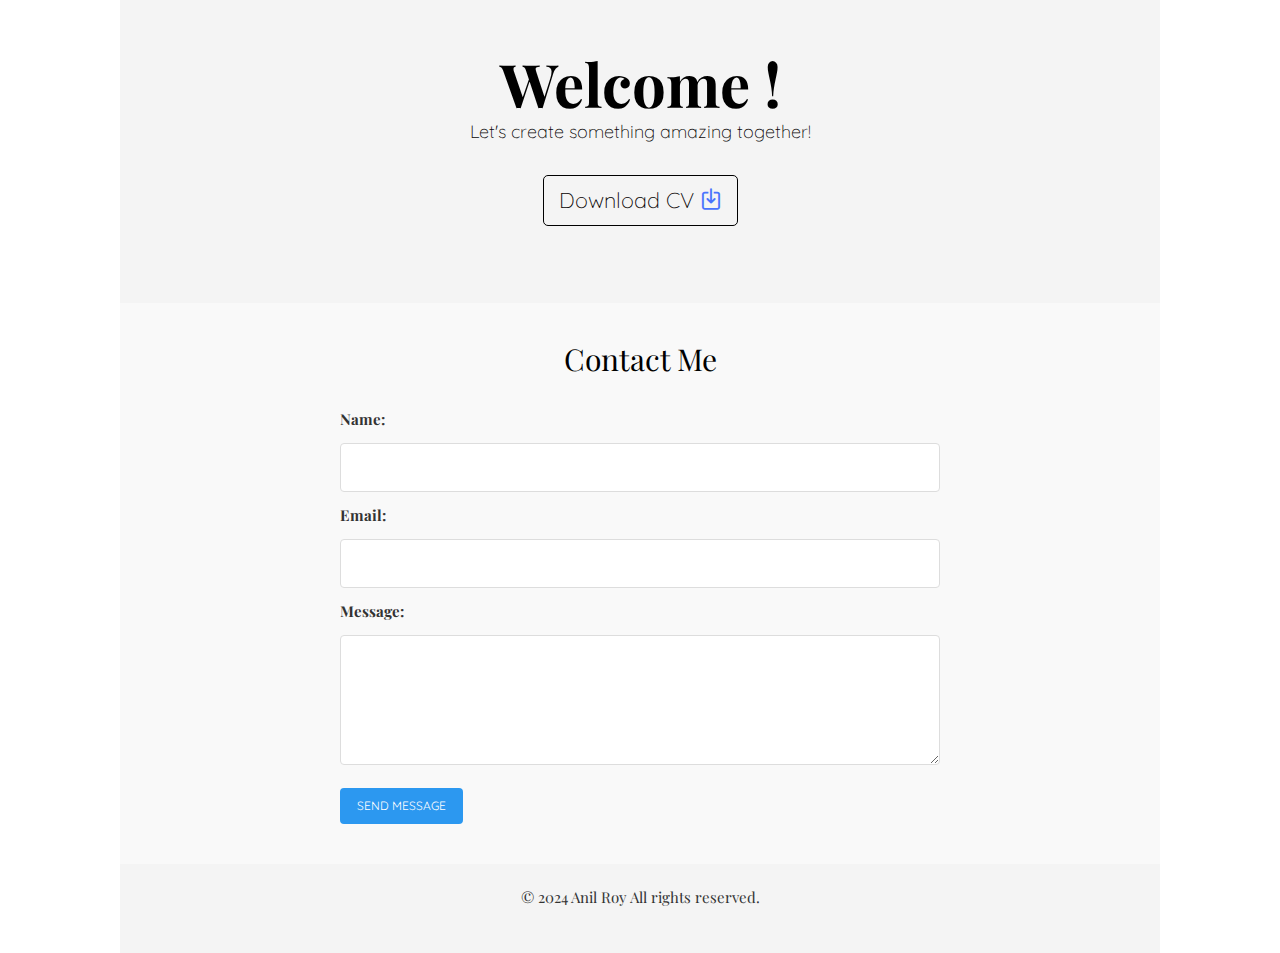
==== hirig.html @ 57dd0172 "Hire me page updated" ====
<!DOCTYPE html>
<html lang="en">
<head>
    <meta charset="UTF-8">
    <meta name="viewport" content="width=device-width, initial-scale=1.0">
    <title>Hire me</title>
    
	<link href="https://fonts.googleapis.com/css?family=Quicksand:300,400,500,700" rel="stylesheet">
	<link href="https://fonts.googleapis.com/css?family=Playfair+Display:400,400i,700" rel="stylesheet">
    <link rel="stylesheet" href="css/icomoon.css">
    <link rel="stylesheet" href="fonts/flaticon/font/flaticon.css">
	<link rel="stylesheet" href="css/bootstrap.css">
    <link rel="shortcut icon" href="favicon.ico">
    <!-- Animate.css -->
	<link rel="stylesheet" href="css/animate.css">
	<!-- Icomoon Icon Fonts-->
	<link rel="stylesheet" href="css/icomoon.css">
	<!-- Bootstrap  -->
	<link rel="stylesheet" href="css/bootstrap.css">
	<!-- Flexslider  -->
	<link rel="stylesheet" href="css/flexslider.css">
	<!-- Flaticons  -->
	<link rel="stylesheet" href="fonts/flaticon/font/flaticon.css">
	<!-- Owl Carousel -->
	<link rel="stylesheet" href="css/owl.carousel.min.css">
	<link rel="stylesheet" href="css/owl.theme.default.min.css">
	<!-- Theme style  -->
	<link rel="stylesheet" href="css/style.css">

    <link rel="stylesheet" href="./css/style1.css">
</head>
<body>
    <!DOCTYPE html>
<html lang="en">
<head>
    <meta charset="UTF-8">
    <meta name="viewport" content="width=device-width, initial-scale=1.0">
    <title>Portfolio Demo</title>
    <link rel="stylesheet" href="style1.css">
</head>
<body>
    <header>
        <h1>Welcome !</h1>
        <p>Let's create something amazing together!</p>
        <div class="desc">
             <p><a class="hire-me-button" href="./document/resume.pdf">Download CV <i class="icon-download4"></i></a></p>
         </div>
       
    </header>

    <section id="contact" class="contact-section">
        <h2>Contact Me</h2>
        <form action="submit_form.php" method="post" class="contact-form">
            <label for="name">Name:</label>
            <input type="text" id="name" name="name" required>

            <label for="email">Email:</label>
            <input type="email" id="email" name="email" required>

            <label for="message">Message:</label>
            <textarea id="message" name="message" rows="4" required></textarea>

            <button type="submit" class="submit-button">Send Message</button>
        </form>
    </section>

    <footer>
        <p>&copy; 2024 Anil Roy All rights reserved.</p>
    </footer>
</body>
</html>

    
</body>
</html>
---- css/icomoon.css ----
@font-face {
  font-family: 'icomoon';
  src:  url('fonts/icomoon.eot?6py85u');
  src:  url('fonts/icomoon.eot?6py85u#iefix') format('embedded-opentype'),
    url('fonts/icomoon.ttf?6py85u') format('truetype'),
    url('fonts/icomoon.woff?6py85u') format('woff'),
    url('fonts/icomoon.svg?6py85u#icomoon') format('svg');
  font-weight: normal;
  font-style: normal;
}

[class^="icon-"], [class*=" icon-"] {
  color: hsl(226, 98%, 64%);
  /* use !important to prevent issues with browser extensions that change fonts */
  font-family: 'icomoon' !important;
  speak: none;
  font-style: normal;
  font-weight: normal;
  font-variant: normal;
  text-transform: none;
  line-height: 1;

  /* Better Font Rendering =========== */
  -webkit-font-smoothing: antialiased;
  -moz-osx-font-smoothing: grayscale;
}

.icon-times:before {
  content: "\e930";
}
.icon-tick:before {
  content: "\e931";
}
.icon-plus:before {
  content: "\e932";
}
.icon-minus:before {
  content: "\e933";
}
.icon-equals:before {
  content: "\e934";
}
.icon-divide:before {
  content: "\e935";
}
.icon-chevron-right:before {
  content: "\e936";
}
.icon-chevron-left:before {
  content: "\e937";
}
.icon-arrow-right-thick:before {
  content: "\e938";
}
.icon-arrow-left-thick:before {
  content: "\e939";
}
.icon-th-small:before {
  content: "\e93a";
}
.icon-th-menu:before {
  content: "\e93b";
}
.icon-th-list:before {
  content: "\e93c";
}
.icon-th-large:before {
  content: "\e93d";
}
.icon-home:before {
  content: "\e93e";
}
.icon-arrow-forward:before {
  content: "\e93f";
}
.icon-arrow-back:before {
  content: "\e940";
}
.icon-rss:before {
  content: "\e941";
}
.icon-location:before {
  content: "\e942";
}
.icon-link:before {
  content: "\e943";
}
.icon-image:before {
  content: "\e944";
}
.icon-arrow-up-thick:before {
  content: "\e945";
}
.icon-arrow-down-thick:before {
  content: "\e946";
}
.icon-starburst:before {
  content: "\e947";
}
.icon-starburst-outline:before {
  content: "\e948";
}
.icon-star3:before {
  content: "\e949";
}
.icon-flow-children:before {
  content: "\e94a";
}
.icon-export:before {
  content: "\e94b";
}
.icon-delete2:before {
  content: "\e94c";
}
.icon-delete-outline:before {
  content: "\e94d";
}
.icon-cloud-storage:before {
  content: "\e94e";
}
.icon-wi-fi:before {
  content: "\e94f";
}
.icon-heart:before {
  content: "\e950";
}
.icon-flash:before {
  content: "\e951";
}
.icon-cancel:before {
  content: "\e952";
}
.icon-backspace:before {
  content: "\e953";
}
.icon-attachment:before {
  content: "\e954";
}
.icon-arrow-move:before {
  content: "\e955";
}
.icon-warning:before {
  content: "\e956";
}
.icon-user:before {
  content: "\e957";
}
.icon-radar:before {
  content: "\e958";
}
.icon-lock-open:before {
  content: "\e959";
}
.icon-lock-closed:before {
  content: "\e95a";
}
.icon-location-arrow:before {
  content: "\e95b";
}
.icon-info:before {
  content: "\e95c";
}
.icon-user-delete:before {
  content: "\e95d";
}
.icon-user-add:before {
  content: "\e95e";
}
.icon-media-pause:before {
  content: "\e95f";
}
.icon-group:before {
  content: "\e960";
}
.icon-chart-pie:before {
  content: "\e961";
}
.icon-chart-line:before {
  content: "\e962";
}
.icon-chart-bar:before {
  content: "\e963";
}
.icon-chart-area:before {
  content: "\e964";
}
.icon-video:before {
  content: "\e965";
}
.icon-point-of-interest:before {
  content: "\e966";
}
.icon-infinity:before {
  content: "\e967";
}
.icon-globe:before {
  content: "\e968";
}
.icon-eye:before {
  content: "\e969";
}
.icon-cog:before {
  content: "\e96a";
}
.icon-camera:before {
  content: "\e96b";
}
.icon-upload:before {
  content: "\e96c";
}
.icon-scissors:before {
  content: "\e96d";
}
.icon-refresh:before {
  content: "\e96e";
}
.icon-pin:before {
  content: "\e96f";
}
.icon-key:before {
  content: "\e970";
}
.icon-info-large:before {
  content: "\e971";
}
.icon-eject:before {
  content: "\e972";
}
.icon-download:before {
  content: "\e973";
}
.icon-zoom:before {
  content: "\e974";
}
.icon-zoom-out:before {
  content: "\e975";
}
.icon-zoom-in:before {
  content: "\e976";
}
.icon-sort-numerically:before {
  content: "\e977";
}
.icon-sort-alphabetically:before {
  content: "\e978";
}
.icon-input-checked:before {
  content: "\e979";
}
.icon-calender:before {
  content: "\e97a";
}
.icon-world2:before {
  content: "\e97b";
}
.icon-notes:before {
  content: "\e97c";
}
.icon-code:before {
  content: "\e97d";
}
.icon-arrow-sync:before {
  content: "\e97e";
}
.icon-arrow-shuffle:before {
  content: "\e97f";
}
.icon-arrow-repeat:before {
  content: "\e980";
}
.icon-arrow-minimise:before {
  content: "\e981";
}
.icon-arrow-maximise:before {
  content: "\e982";
}
.icon-arrow-loop:before {
  content: "\e983";
}
.icon-anchor:before {
  content: "\e984";
}
.icon-spanner:before {
  content: "\e985";
}
.icon-puzzle:before {
  content: "\e986";
}
.icon-power:before {
  content: "\e987";
}
.icon-plane:before {
  content: "\e988";
}
.icon-pi:before {
  content: "\e989";
}
.icon-phone:before {
  content: "\e98a";
}
.icon-microphone2:before {
  content: "\e98b";
}
.icon-media-rewind:before {
  content: "\e98c";
}
.icon-flag:before {
  content: "\e98d";
}
.icon-adjust-brightness:before {
  content: "\e98e";
}
.icon-waves:before {
  content: "\e98f";
}
.icon-social-twitter:before {
  content: "\e990";
}
.icon-social-facebook:before {
  content: "\e991";
}
.icon-social-dribbble:before {
  content: "\e992";
}
.icon-media-stop:before {
  content: "\e993";
}
.icon-media-record:before {
  content: "\e994";
}
.icon-media-play:before {
  content: "\e995";
}
.icon-media-fast-forward:before {
  content: "\e996";
}
.icon-media-eject:before {
  content: "\e997";
}
.icon-social-vimeo:before {
  content: "\e998";
}
.icon-social-tumbler:before {
  content: "\e999";
}
.icon-social-skype:before {
  content: "\e99a";
}
.icon-social-pinterest:before {
  content: "\e99b";
}
.icon-social-linkedin:before {
  content: "\e99c";
}
.icon-social-last-fm:before {
  content: "\e99d";
}
.icon-social-github:before {
  content: "\e99e";
}
.icon-social-flickr:before {
  content: "\e99f";
}
.icon-at:before {
  content: "\e9a0";
}
.icon-times-outline:before {
  content: "\e9a1";
}
.icon-plus-outline:before {
  content: "\e9a2";
}
.icon-minus-outline:before {
  content: "\e9a3";
}
.icon-tick-outline:before {
  content: "\e9a4";
}
.icon-th-large-outline:before {
  content: "\e9a5";
}
.icon-equals-outline:before {
  content: "\e9a6";
}
.icon-divide-outline:before {
  content: "\e9a7";
}
.icon-chevron-right-outline:before {
  content: "\e9a8";
}
.icon-chevron-left-outline:before {
  content: "\e9a9";
}
.icon-arrow-right-outline:before {
  content: "\e9aa";
}
.icon-arrow-left-outline:before {
  content: "\e9ab";
}
.icon-th-small-outline:before {
  content: "\e9ac";
}
.icon-th-menu-outline:before {
  content: "\e9ad";
}
.icon-th-list-outline:before {
  content: "\e9ae";
}
.icon-news2:before {
  content: "\e9b1";
}
.icon-home-outline:before {
  content: "\e9b2";
}
.icon-arrow-up-outline:before {
  content: "\e9b3";
}
.icon-arrow-forward-outline:before {
  content: "\e9b4";
}
.icon-arrow-down-outline:before {
  content: "\e9b5";
}
.icon-arrow-back-outline:before {
  content: "\e9b6";
}
.icon-trash3:before {
  content: "\e9b7";
}
.icon-rss-outline:before {
  content: "\e9b8";
}
.icon-message:before {
  content: "\e9b9";
}
.icon-location-outline:before {
  content: "\e9ba";
}
.icon-link-outline:before {
  content: "\e9bb";
}
.icon-image-outline:before {
  content: "\e9bc";
}
.icon-export-outline:before {
  content: "\e9bd";
}
.icon-cross:before {
  content: "\e9be";
}
.icon-wi-fi-outline:before {
  content: "\e9bf";
}
.icon-star-outline:before {
  content: "\e9c0";
}
.icon-media-pause-outline:before {
  content: "\e9c1";
}
.icon-mail:before {
  content: "\e9c2";
}
.icon-heart-outline:before {
  content: "\e9c3";
}
.icon-flash-outline:before {
  content: "\e9c4";
}
.icon-cancel-outline:before {
  content: "\e9c5";
}
.icon-beaker:before {
  content: "\e9c6";
}
.icon-arrow-move-outline:before {
  content: "\e9c7";
}
.icon-watch2:before {
  content: "\e9c8";
}
.icon-warning-outline:before {
  content: "\e9c9";
}
.icon-time:before {
  content: "\e9ca";
}
.icon-radar-outline:before {
  content: "\e9cb";
}
.icon-lock-open-outline:before {
  content: "\e9cc";
}
.icon-location-arrow-outline:before {
  content: "\e9cd";
}
.icon-info-outline:before {
  content: "\e9ce";
}
.icon-backspace-outline:before {
  content: "\e9cf";
}
.icon-attachment-outline:before {
  content: "\e9d0";
}
.icon-user-outline:before {
  content: "\e9d1";
}
.icon-user-delete-outline:before {
  content: "\e9d2";
}
.icon-user-add-outline:before {
  content: "\e9d3";
}
.icon-lock-closed-outline:before {
  content: "\e9d4";
}
.icon-group-outline:before {
  content: "\e9d5";
}
.icon-chart-pie-outline:before {
  content: "\e9d6";
}
.icon-chart-line-outline:before {
  content: "\e9d7";
}
.icon-chart-bar-outline:before {
  content: "\e9d8";
}
.icon-chart-area-outline:before {
  content: "\e9d9";
}
.icon-video-outline:before {
  content: "\e9da";
}
.icon-point-of-interest-outline:before {
  content: "\e9db";
}
.icon-map:before {
  content: "\e9dc";
}
.icon-key-outline:before {
  content: "\e9dd";
}
.icon-infinity-outline:before {
  content: "\e9de";
}
.icon-globe-outline:before {
  content: "\e9df";
}
.icon-eye-outline:before {
  content: "\e9e0";
}
.icon-cog-outline:before {
  content: "\e9e1";
}
.icon-camera-outline:before {
  content: "\e9e2";
}
.icon-upload-outline:before {
  content: "\e9e3";
}
.icon-support:before {
  content: "\e9e4";
}
.icon-scissors-outline:before {
  content: "\e9e5";
}
.icon-refresh-outline:before {
  content: "\e9e6";
}
.icon-info-large-outline:before {
  content: "\e9e7";
}
.icon-eject-outline:before {
  content: "\e9e8";
}
.icon-download-outline:before {
  content: "\e9e9";
}
.icon-battery-mid:before {
  content: "\e9ea";
}
.icon-battery-low:before {
  content: "\e9eb";
}
.icon-battery-high:before {
  content: "\e9ec";
}
.icon-zoom-outline:before {
  content: "\e9ed";
}
.icon-zoom-out-outline:before {
  content: "\e9ee";
}
.icon-zoom-in-outline:before {
  content: "\e9ef";
}
.icon-tag3:before {
  content: "\e9f0";
}
.icon-tabs-outline:before {
  content: "\e9f1";
}
.icon-pin-outline:before {
  content: "\e9f2";
}
.icon-message-typing:before {
  content: "\e9f3";
}
.icon-directions:before {
  content: "\e9f4";
}
.icon-battery-full:before {
  content: "\e9f5";
}
.icon-battery-charge:before {
  content: "\e9f6";
}
.icon-pipette:before {
  content: "\e9f7";
}
.icon-pencil:before {
  content: "\e9f8";
}
.icon-folder:before {
  content: "\e9f9";
}
.icon-folder-delete:before {
  content: "\e9fa";
}
.icon-folder-add:before {
  content: "\e9fb";
}
.icon-edit:before {
  content: "\e9fc";
}
.icon-document:before {
  content: "\e9fd";
}
.icon-document-delete:before {
  content: "\e9fe";
}
.icon-document-add:before {
  content: "\e9ff";
}
.icon-brush:before {
  content: "\ea00";
}
.icon-thumbs-up:before {
  content: "\ea01";
}
.icon-thumbs-down:before {
  content: "\ea02";
}
.icon-pen:before {
  content: "\ea03";
}
.icon-sort-numerically-outline:before {
  content: "\ea04";
}
.icon-sort-alphabetically-outline:before {
  content: "\ea05";
}
.icon-social-last-fm-circular:before {
  content: "\ea06";
}
.icon-social-github-circular:before {
  content: "\ea07";
}
.icon-compass:before {
  content: "\ea08";
}
.icon-bookmark:before {
  content: "\ea09";
}
.icon-input-checked-outline:before {
  content: "\ea0a";
}
.icon-code-outline:before {
  content: "\ea0b";
}
.icon-calender-outline:before {
  content: "\ea0c";
}
.icon-business-card:before {
  content: "\ea0d";
}
.icon-arrow-up:before {
  content: "\ea0e";
}
.icon-arrow-sync-outline:before {
  content: "\ea0f";
}
.icon-arrow-right:before {
  content: "\ea10";
}
.icon-arrow-repeat-outline:before {
  content: "\ea11";
}
.icon-arrow-loop-outline:before {
  content: "\ea12";
}
.icon-arrow-left:before {
  content: "\ea13";
}
.icon-flow-switch:before {
  content: "\ea14";
}
.icon-flow-parallel:before {
  content: "\ea15";
}
.icon-flow-merge:before {
  content: "\ea16";
}
.icon-document-text:before {
  content: "\ea17";
}
.icon-clipboard:before {
  content: "\ea18";
}
.icon-calculator:before {
  content: "\ea19";
}
.icon-arrow-minimise-outline:before {
  content: "\ea1a";
}
.icon-arrow-maximise-outline:before {
  content: "\ea1b";
}
.icon-arrow-down:before {
  content: "\ea1c";
}
.icon-gift:before {
  content: "\ea1d";
}
.icon-film:before {
  content: "\ea1e";
}
.icon-database:before {
  content: "\ea1f";
}
.icon-bell:before {
  content: "\ea20";
}
.icon-anchor-outline:before {
  content: "\ea21";
}
.icon-adjust-contrast:before {
  content: "\ea22";
}
.icon-world-outline:before {
  content: "\ea23";
}
.icon-shopping-bag:before {
  content: "\ea24";
}
.icon-power-outline:before {
  content: "\ea25";
}
.icon-notes-outline:before {
  content: "\ea26";
}
.icon-device-tablet:before {
  content: "\ea27";
}
.icon-device-phone:before {
  content: "\ea28";
}
.icon-device-laptop:before {
  content: "\ea29";
}
.icon-device-desktop:before {
  content: "\ea2a";
}
.icon-briefcase:before {
  content: "\ea2b";
}
.icon-stopwatch:before {
  content: "\ea2c";
}
.icon-spanner-outline:before {
  content: "\ea2d";
}
.icon-puzzle-outline:before {
  content: "\ea2e";
}
.icon-printer:before {
  content: "\ea2f";
}
.icon-pi-outline:before {
  content: "\ea30";
}
.icon-lightbulb:before {
  content: "\ea31";
}
.icon-flag-outline:before {
  content: "\ea32";
}
.icon-contacts:before {
  content: "\ea33";
}
.icon-archive2:before {
  content: "\ea34";
}
.icon-weather-stormy:before {
  content: "\ea35";
}
.icon-weather-shower:before {
  content: "\ea36";
}
.icon-weather-partly-sunny:before {
  content: "\ea37";
}
.icon-weather-downpour:before {
  content: "\ea38";
}
.icon-weather-cloudy:before {
  content: "\ea39";
}
.icon-plane-outline:before {
  content: "\ea3a";
}
.icon-phone-outline:before {
  content: "\ea3b";
}
.icon-microphone-outline:before {
  content: "\ea3c";
}
.icon-weather-windy:before {
  content: "\ea3d";
}
.icon-weather-windy-cloudy:before {
  content: "\ea3e";
}
.icon-weather-sunny:before {
  content: "\ea3f";
}
.icon-weather-snow:before {
  content: "\ea40";
}
.icon-weather-night:before {
  content: "\ea41";
}
.icon-media-stop-outline:before {
  content: "\ea42";
}
.icon-media-rewind-outline:before {
  content: "\ea43";
}
.icon-media-record-outline:before {
  content: "\ea44";
}
.icon-media-play-outline:before {
  content: "\ea45";
}
.icon-media-fast-forward-outline:before {
  content: "\ea46";
}
.icon-media-eject-outline:before {
  content: "\ea47";
}
.icon-wine:before {
  content: "\ea48";
}
.icon-waves-outline:before {
  content: "\ea49";
}
.icon-ticket:before {
  content: "\ea4a";
}
.icon-tags:before {
  content: "\ea4b";
}
.icon-plug:before {
  content: "\ea4c";
}
.icon-headphones:before {
  content: "\ea4d";
}
.icon-credit-card:before {
  content: "\ea4e";
}
.icon-coffee:before {
  content: "\ea4f";
}
.icon-book:before {
  content: "\ea50";
}
.icon-beer:before {
  content: "\ea51";
}
.icon-volume2:before {
  content: "\ea52";
}
.icon-volume-up:before {
  content: "\ea53";
}
.icon-volume-mute:before {
  content: "\ea54";
}
.icon-volume-down:before {
  content: "\ea55";
}
.icon-social-vimeo-circular:before {
  content: "\ea56";
}
.icon-social-twitter-circular:before {
  content: "\ea57";
}
.icon-social-pinterest-circular:before {
  content: "\ea58";
}
.icon-social-linkedin-circular:before {
  content: "\ea59";
}
.icon-social-facebook-circular:before {
  content: "\ea5a";
}
.icon-social-dribbble-circular:before {
  content: "\ea5b";
}
.icon-tree:before {
  content: "\ea5c";
}
.icon-thermometer2:before {
  content: "\ea5d";
}
.icon-social-tumbler-circular:before {
  content: "\ea5e";
}
.icon-social-skype-outline:before {
  content: "\ea5f";
}
.icon-social-flickr-circular:before {
  content: "\ea60";
}
.icon-social-at-circular:before {
  content: "\ea61";
}
.icon-shopping-cart:before {
  content: "\ea62";
}
.icon-messages:before {
  content: "\ea63";
}
.icon-leaf:before {
  content: "\ea64";
}
.icon-feather:before {
  content: "\ea65";
}
.icon-eye2:before {
  content: "\e064";
}
.icon-paper-clip:before {
  content: "\e065";
}
.icon-mail5:before {
  content: "\e066";
}
.icon-toggle:before {
  content: "\e067";
}
.icon-layout:before {
  content: "\e068";
}
.icon-link2:before {
  content: "\e069";
}
.icon-bell2:before {
  content: "\e06a";
}
.icon-lock3:before {
  content: "\e06b";
}
.icon-unlock:before {
  content: "\e06c";
}
.icon-ribbon2:before {
  content: "\e06d";
}
.icon-image2:before {
  content: "\e06e";
}
.icon-signal:before {
  content: "\e06f";
}
.icon-target3:before {
  content: "\e070";
}
.icon-clipboard3:before {
  content: "\e071";
}
.icon-clock3:before {
  content: "\e072";
}
.icon-watch:before {
  content: "\e073";
}
.icon-air-play:before {
  content: "\e074";
}
.icon-camera3:before {
  content: "\e075";
}
.icon-video2:before {
  content: "\e076";
}
.icon-disc:before {
  content: "\e077";
}
.icon-printer3:before {
  content: "\e078";
}
.icon-monitor:before {
  content: "\e079";
}
.icon-server:before {
  content: "\e07a";
}
.icon-cog2:before {
  content: "\e07b";
}
.icon-heart3:before {
  content: "\e07c";
}
.icon-paragraph:before {
  content: "\e07d";
}
.icon-align-justify:before {
  content: "\e07e";
}
.icon-align-left:before {
  content: "\e07f";
}
.icon-align-center:before {
  content: "\e080";
}
.icon-align-right:before {
  content: "\e081";
}
.icon-book2:before {
  content: "\e082";
}
.icon-layers2:before {
  content: "\e083";
}
.icon-stack2:before {
  content: "\e084";
}
.icon-stack-2:before {
  content: "\e085";
}
.icon-paper:before {
  content: "\e086";
}
.icon-paper-stack:before {
  content: "\e087";
}
.icon-search3:before {
  content: "\e088";
}
.icon-zoom-in2:before {
  content: "\e089";
}
.icon-zoom-out2:before {
  content: "\e08a";
}
.icon-reply2:before {
  content: "\e08b";
}
.icon-circle-plus:before {
  content: "\e08c";
}
.icon-circle-minus:before {
  content: "\e08d";
}
.icon-circle-check:before {
  content: "\e08e";
}
.icon-circle-cross:before {
  content: "\e08f";
}
.icon-square-plus:before {
  content: "\e090";
}
.icon-square-minus:before {
  content: "\e091";
}
.icon-square-check:before {
  content: "\e092";
}
.icon-square-cross:before {
  content: "\e093";
}
.icon-microphone:before {
  content: "\e094";
}
.icon-record:before {
  content: "\e095";
}
.icon-skip-back:before {
  content: "\e096";
}
.icon-rewind:before {
  content: "\e097";
}
.icon-play4:before {
  content: "\e098";
}
.icon-pause3:before {
  content: "\e099";
}
.icon-stop3:before {
  content: "\e09a";
}
.icon-fast-forward:before {
  content: "\e09b";
}
.icon-skip-forward:before {
  content: "\e09c";
}
.icon-shuffle2:before {
  content: "\e09d";
}
.icon-repeat:before {
  content: "\e09e";
}
.icon-folder2:before {
  content: "\e09f";
}
.icon-umbrella:before {
  content: "\e0a0";
}
.icon-moon:before {
  content: "\e0a1";
}
.icon-thermometer:before {
  content: "\e0a2";
}
.icon-drop:before {
  content: "\e0a3";
}
.icon-sun2:before {
  content: "\e0a4";
}
.icon-cloud3:before {
  content: "\e0a5";
}
.icon-cloud-upload2:before {
  content: "\e0a6";
}
.icon-cloud-download2:before {
  content: "\e0a7";
}
.icon-upload4:before {
  content: "\e0a8";
}
.icon-download4:before {
  content: "\e0a9";
}
.icon-location3:before {
  content: "\e0aa";
}
.icon-location-2:before {
  content: "\e0ab";
}
.icon-map3:before {
  content: "\e0ac";
}
.icon-battery:before {
  content: "\e0ad";
}
.icon-head:before {
  content: "\e0ae";
}
.icon-briefcase3:before {
  content: "\e0af";
}
.icon-speech-bubble:before {
  content: "\e0b0";
}
.icon-anchor2:before {
  content: "\e0b1";
}
.icon-globe2:before {
  content: "\e0b2";
}
.icon-box:before {
  content: "\e0b3";
}
.icon-reload:before {
  content: "\e0b4";
}
.icon-share3:before {
  content: "\e0b5";
}
.icon-marquee:before {
  content: "\e0b6";
}
.icon-marquee-plus:before {
  content: "\e0b7";
}
.icon-marquee-minus:before {
  content: "\e0b8";
}
.icon-tag:before {
  content: "\e0b9";
}
.icon-power2:before {
  content: "\e0ba";
}
.icon-command2:before {
  content: "\e0bb";
}
.icon-alt:before {
  content: "\e0bc";
}
.icon-esc:before {
  content: "\e0bd";
}
.icon-bar-graph:before {
  content: "\e0be";
}
.icon-bar-graph-2:before {
  content: "\e0bf";
}
.icon-pie-graph:before {
  content: "\e0c0";
}
.icon-star:before {
  content: "\e0c1";
}
.icon-arrow-left3:before {
  content: "\e0c2";
}
.icon-arrow-right3:before {
  content: "\e0c3";
}
.icon-arrow-up3:before {
  content: "\e0c4";
}
.icon-arrow-down3:before {
  content: "\e0c5";
}
.icon-volume:before {
  content: "\e0c6";
}
.icon-mute:before {
  content: "\e0c7";
}
.icon-content-right:before {
  content: "\e100";
}
.icon-content-left:before {
  content: "\e101";
}
.icon-grid2:before {
  content: "\e102";
}
.icon-grid-2:before {
  content: "\e103";
}
.icon-columns:before {
  content: "\e104";
}
.icon-loader:before {
  content: "\e105";
}
.icon-bag:before {
  content: "\e106";
}
.icon-ban:before {
  content: "\e107";
}
.icon-flag3:before {
  content: "\e108";
}
.icon-trash:before {
  content: "\e109";
}
.icon-expand2:before {
  content: "\e110";
}
.icon-contract:before {
  content: "\e111";
}
.icon-maximize:before {
  content: "\e112";
}
.icon-minimize:before {
  content: "\e113";
}
.icon-plus2:before {
  content: "\e114";
}
.icon-minus2:before {
  content: "\e115";
}
.icon-check:before {
  content: "\e116";
}
.icon-cross2:before {
  content: "\e117";
}
.icon-move:before {
  content: "\e118";
}
.icon-delete:before {
  content: "\e119";
}
.icon-menu5:before {
  content: "\e120";
}
.icon-archive:before {
  content: "\e121";
}
.icon-inbox:before {
  content: "\e122";
}
.icon-outbox:before {
  content: "\e123";
}
.icon-file:before {
  content: "\e124";
}
.icon-file-add:before {
  content: "\e125";
}
.icon-file-subtract:before {
  content: "\e126";
}
.icon-help:before {
  content: "\e127";
}
.icon-open:before {
  content: "\e128";
}
.icon-ellipsis:before {
  content: "\e129";
}
.icon-heart4:before {
  content: "\e900";
}
.icon-cloud4:before {
  content: "\e901";
}
.icon-star2:before {
  content: "\e902";
}
.icon-tv2:before {
  content: "\e903";
}
.icon-sound:before {
  content: "\e904";
}
.icon-video3:before {
  content: "\e905";
}
.icon-trash2:before {
  content: "\e906";
}
.icon-user2:before {
  content: "\e907";
}
.icon-key3:before {
  content: "\e908";
}
.icon-search4:before {
  content: "\e909";
}
.icon-settings:before {
  content: "\e90a";
}
.icon-camera4:before {
  content: "\e90b";
}
.icon-tag2:before {
  content: "\e90c";
}
.icon-lock4:before {
  content: "\e90d";
}
.icon-bulb:before {
  content: "\e90e";
}
.icon-pen2:before {
  content: "\e90f";
}
.icon-diamond:before {
  content: "\e910";
}
.icon-display2:before {
  content: "\e911";
}
.icon-location4:before {
  content: "\e912";
}
.icon-eye3:before {
  content: "\e913";
}
.icon-bubble3:before {
  content: "\e914";
}
.icon-stack3:before {
  content: "\e915";
}
.icon-cup:before {
  content: "\e916";
}
.icon-phone3:before {
  content: "\e917";
}
.icon-news:before {
  content: "\e918";
}
.icon-mail6:before {
  content: "\e919";
}
.icon-like:before {
  content: "\e91a";
}
.icon-photo:before {
  content: "\e91b";
}
.icon-note:before {
  content: "\e91c";
}
.icon-clock4:before {
  content: "\e91d";
}
.icon-paperplane:before {
  content: "\e91e";
}
.icon-params:before {
  content: "\e91f";
}
.icon-banknote:before {
  content: "\e920";
}
.icon-data:before {
  content: "\e921";
}
.icon-music2:before {
  content: "\e922";
}
.icon-megaphone2:before {
  content: "\e923";
}
.icon-study:before {
  content: "\e924";
}
.icon-lab2:before {
  content: "\e925";
}
.icon-food:before {
  content: "\e926";
}
.icon-t-shirt:before {
  content: "\e927";
}
.icon-fire2:before {
  content: "\e928";
}
.icon-clip:before {
  content: "\e929";
}
.icon-shop:before {
  content: "\e92a";
}
.icon-calendar3:before {
  content: "\e92b";
}
.icon-wallet2:before {
  content: "\e92c";
}
.icon-vynil:before {
  content: "\e92d";
}
.icon-truck2:before {
  content: "\e92e";
}
.icon-world:before {
  content: "\e92f";
}
.icon-spinner6:before {
  content: "\e9af";
}
.icon-spinner7:before {
  content: "\e9b0";
}
.icon-amazon:before {
  content: "\eab7";
}
.icon-google:before {
  content: "\eab8";
}
.icon-google2:before {
  content: "\eab9";
}
.icon-google3:before {
  content: "\eaba";
}
.icon-google-plus:before {
  content: "\eabb";
}
.icon-google-plus2:before {
  content: "\eabc";
}
.icon-google-plus3:before {
  content: "\eabd";
}
.icon-hangouts:before {
  content: "\eabe";
}
.icon-google-drive:before {
  content: "\eabf";
}
.icon-facebook2:before {
  content: "\eac0";
}
.icon-facebook22:before {
  content: "\eac1";
}
.icon-instagram:before {
  content: "\eac2";
}
.icon-whatsapp:before {
  content: "\eac3";
}
.icon-spotify:before {
  content: "\eac4";
}
.icon-telegram:before {
  content: "\eac5";
}
.icon-twitter2:before {
  content: "\eac6";
}
.icon-vine:before {
  content: "\eac7";
}
.icon-vk:before {
  content: "\eac8";
}
.icon-renren:before {
  content: "\eac9";
}
.icon-sina-weibo:before {
  content: "\eaca";
}
.icon-rss2:before {
  content: "\eacb";
}
.icon-rss22:before {
  content: "\eacc";
}
.icon-youtube:before {
  content: "\eacd";
}
.icon-youtube2:before {
  content: "\eace";
}
.icon-twitch:before {
  content: "\eacf";
}
.icon-vimeo:before {
  content: "\ead0";
}
.icon-vimeo2:before {
  content: "\ead1";
}
.icon-lanyrd:before {
  content: "\ead2";
}
.icon-flickr:before {
  content: "\ead3";
}
.icon-flickr2:before {
  content: "\ead4";
}
.icon-flickr3:before {
  content: "\ead5";
}
.icon-flickr4:before {
  content: "\ead6";
}
.icon-dribbble2:before {
  content: "\ead7";
}
.icon-behance:before {
  content: "\ead8";
}
.icon-behance2:before {
  content: "\ead9";
}
.icon-deviantart:before {
  content: "\eada";
}
.icon-500px:before {
  content: "\eadb";
}
.icon-steam:before {
  content: "\eadc";
}
.icon-steam2:before {
  content: "\eadd";
}
.icon-dropbox:before {
  content: "\eade";
}
.icon-onedrive:before {
  content: "\eadf";
}
.icon-github:before {
  content: "\eae0";
}
.icon-npm:before {
  content: "\eae1";
}
.icon-basecamp:before {
  content: "\eae2";
}
.icon-trello:before {
  content: "\eae3";
}
.icon-wordpress:before {
  content: "\eae4";
}
.icon-joomla:before {
  content: "\eae5";
}
.icon-ello:before {
  content: "\eae6";
}
.icon-blogger:before {
  content: "\eae7";
}
.icon-blogger2:before {
  content: "\eae8";
}
.icon-tumblr2:before {
  content: "\eae9";
}
.icon-tumblr22:before {
  content: "\eaea";
}
.icon-yahoo:before {
  content: "\eaeb";
}
.icon-yahoo2:before {
  content: "\eaec";
}
.icon-tux:before {
  content: "\eaed";
}
.icon-appleinc:before {
  content: "\eaee";
}
.icon-finder:before {
  content: "\eaef";
}
.icon-android:before {
  content: "\eaf0";
}
.icon-windows:before {
  content: "\eaf1";
}
.icon-windows8:before {
  content: "\eaf2";
}
.icon-soundcloud:before {
  content: "\eaf3";
}
.icon-soundcloud2:before {
  content: "\eaf4";
}
.icon-skype:before {
  content: "\eaf5";
}
.icon-reddit:before {
  content: "\eaf6";
}
.icon-hackernews:before {
  content: "\eaf7";
}
.icon-wikipedia:before {
  content: "\eaf8";
}
.icon-linkedin2:before {
  content: "\eaf9";
}
.icon-linkedin22:before {
  content: "\eafa";
}
.icon-lastfm:before {
  content: "\eafb";
}
.icon-lastfm2:before {
  content: "\eafc";
}
.icon-delicious:before {
  content: "\eafd";
}
.icon-stumbleupon:before {
  content: "\eafe";
}
.icon-stumbleupon2:before {
  content: "\eaff";
}
.icon-stackoverflow:before {
  content: "\eb00";
}
.icon-pinterest:before {
  content: "\eb01";
}
.icon-pinterest2:before {
  content: "\eb02";
}
.icon-xing:before {
  content: "\eb03";
}
.icon-xing2:before {
  content: "\eb04";
}
.icon-flattr:before {
  content: "\eb05";
}
.icon-foursquare:before {
  content: "\eb06";
}
.icon-yelp:before {
  content: "\eb07";
}
.icon-paypal:before {
  content: "\eb08";
}
.icon-chrome:before {
  content: "\eb09";
}
.icon-firefox:before {
  content: "\eb0a";
}
.icon-IE:before {
  content: "\eb0b";
}
.icon-edge:before {
  content: "\eb0c";
}
.icon-safari:before {
  content: "\eb0d";
}
.icon-opera:before {
  content: "\eb0e";
}
.icon-file-pdf:before {
  content: "\eb0f";
}
.icon-file-openoffice:before {
  content: "\eb10";
}
.icon-file-word:before {
  content: "\eb11";
}
.icon-file-excel:before {
  content: "\eb12";
}
.icon-libreoffice:before {
  content: "\eb13";
}
.icon-html-five:before {
  content: "\eb14";
}
.icon-html-five2:before {
  content: "\eb15";
}
.icon-css3:before {
  content: "\eb16";
}
.icon-git:before {
  content: "\eb17";
}
.icon-codepen:before {
  content: "\eb18";
}
.icon-svg:before {
  content: "\eb19";
}
.icon-IcoMoon:before {
  content: "\eb1a";
}
---- css/icomoon.css ----
@font-face {
  font-family: 'icomoon';
  src:  url('fonts/icomoon.eot?6py85u');
  src:  url('fonts/icomoon.eot?6py85u#iefix') format('embedded-opentype'),
    url('fonts/icomoon.ttf?6py85u') format('truetype'),
    url('fonts/icomoon.woff?6py85u') format('woff'),
    url('fonts/icomoon.svg?6py85u#icomoon') format('svg');
  font-weight: normal;
  font-style: normal;
}

[class^="icon-"], [class*=" icon-"] {
  color: hsl(226, 98%, 64%);
  /* use !important to prevent issues with browser extensions that change fonts */
  font-family: 'icomoon' !important;
  speak: none;
  font-style: normal;
  font-weight: normal;
  font-variant: normal;
  text-transform: none;
  line-height: 1;

  /* Better Font Rendering =========== */
  -webkit-font-smoothing: antialiased;
  -moz-osx-font-smoothing: grayscale;
}

.icon-times:before {
  content: "\e930";
}
.icon-tick:before {
  content: "\e931";
}
.icon-plus:before {
  content: "\e932";
}
.icon-minus:before {
  content: "\e933";
}
.icon-equals:before {
  content: "\e934";
}
.icon-divide:before {
  content: "\e935";
}
.icon-chevron-right:before {
  content: "\e936";
}
.icon-chevron-left:before {
  content: "\e937";
}
.icon-arrow-right-thick:before {
  content: "\e938";
}
.icon-arrow-left-thick:before {
  content: "\e939";
}
.icon-th-small:before {
  content: "\e93a";
}
.icon-th-menu:before {
  content: "\e93b";
}
.icon-th-list:before {
  content: "\e93c";
}
.icon-th-large:before {
  content: "\e93d";
}
.icon-home:before {
  content: "\e93e";
}
.icon-arrow-forward:before {
  content: "\e93f";
}
.icon-arrow-back:before {
  content: "\e940";
}
.icon-rss:before {
  content: "\e941";
}
.icon-location:before {
  content: "\e942";
}
.icon-link:before {
  content: "\e943";
}
.icon-image:before {
  content: "\e944";
}
.icon-arrow-up-thick:before {
  content: "\e945";
}
.icon-arrow-down-thick:before {
  content: "\e946";
}
.icon-starburst:before {
  content: "\e947";
}
.icon-starburst-outline:before {
  content: "\e948";
}
.icon-star3:before {
  content: "\e949";
}
.icon-flow-children:before {
  content: "\e94a";
}
.icon-export:before {
  content: "\e94b";
}
.icon-delete2:before {
  content: "\e94c";
}
.icon-delete-outline:before {
  content: "\e94d";
}
.icon-cloud-storage:before {
  content: "\e94e";
}
.icon-wi-fi:before {
  content: "\e94f";
}
.icon-heart:before {
  content: "\e950";
}
.icon-flash:before {
  content: "\e951";
}
.icon-cancel:before {
  content: "\e952";
}
.icon-backspace:before {
  content: "\e953";
}
.icon-attachment:before {
  content: "\e954";
}
.icon-arrow-move:before {
  content: "\e955";
}
.icon-warning:before {
  content: "\e956";
}
.icon-user:before {
  content: "\e957";
}
.icon-radar:before {
  content: "\e958";
}
.icon-lock-open:before {
  content: "\e959";
}
.icon-lock-closed:before {
  content: "\e95a";
}
.icon-location-arrow:before {
  content: "\e95b";
}
.icon-info:before {
  content: "\e95c";
}
.icon-user-delete:before {
  content: "\e95d";
}
.icon-user-add:before {
  content: "\e95e";
}
.icon-media-pause:before {
  content: "\e95f";
}
.icon-group:before {
  content: "\e960";
}
.icon-chart-pie:before {
  content: "\e961";
}
.icon-chart-line:before {
  content: "\e962";
}
.icon-chart-bar:before {
  content: "\e963";
}
.icon-chart-area:before {
  content: "\e964";
}
.icon-video:before {
  content: "\e965";
}
.icon-point-of-interest:before {
  content: "\e966";
}
.icon-infinity:before {
  content: "\e967";
}
.icon-globe:before {
  content: "\e968";
}
.icon-eye:before {
  content: "\e969";
}
.icon-cog:before {
  content: "\e96a";
}
.icon-camera:before {
  content: "\e96b";
}
.icon-upload:before {
  content: "\e96c";
}
.icon-scissors:before {
  content: "\e96d";
}
.icon-refresh:before {
  content: "\e96e";
}
.icon-pin:before {
  content: "\e96f";
}
.icon-key:before {
  content: "\e970";
}
.icon-info-large:before {
  content: "\e971";
}
.icon-eject:before {
  content: "\e972";
}
.icon-download:before {
  content: "\e973";
}
.icon-zoom:before {
  content: "\e974";
}
.icon-zoom-out:before {
  content: "\e975";
}
.icon-zoom-in:before {
  content: "\e976";
}
.icon-sort-numerically:before {
  content: "\e977";
}
.icon-sort-alphabetically:before {
  content: "\e978";
}
.icon-input-checked:before {
  content: "\e979";
}
.icon-calender:before {
  content: "\e97a";
}
.icon-world2:before {
  content: "\e97b";
}
.icon-notes:before {
  content: "\e97c";
}
.icon-code:before {
  content: "\e97d";
}
.icon-arrow-sync:before {
  content: "\e97e";
}
.icon-arrow-shuffle:before {
  content: "\e97f";
}
.icon-arrow-repeat:before {
  content: "\e980";
}
.icon-arrow-minimise:before {
  content: "\e981";
}
.icon-arrow-maximise:before {
  content: "\e982";
}
.icon-arrow-loop:before {
  content: "\e983";
}
.icon-anchor:before {
  content: "\e984";
}
.icon-spanner:before {
  content: "\e985";
}
.icon-puzzle:before {
  content: "\e986";
}
.icon-power:before {
  content: "\e987";
}
.icon-plane:before {
  content: "\e988";
}
.icon-pi:before {
  content: "\e989";
}
.icon-phone:before {
  content: "\e98a";
}
.icon-microphone2:before {
  content: "\e98b";
}
.icon-media-rewind:before {
  content: "\e98c";
}
.icon-flag:before {
  content: "\e98d";
}
.icon-adjust-brightness:before {
  content: "\e98e";
}
.icon-waves:before {
  content: "\e98f";
}
.icon-social-twitter:before {
  content: "\e990";
}
.icon-social-facebook:before {
  content: "\e991";
}
.icon-social-dribbble:before {
  content: "\e992";
}
.icon-media-stop:before {
  content: "\e993";
}
.icon-media-record:before {
  content: "\e994";
}
.icon-media-play:before {
  content: "\e995";
}
.icon-media-fast-forward:before {
  content: "\e996";
}
.icon-media-eject:before {
  content: "\e997";
}
.icon-social-vimeo:before {
  content: "\e998";
}
.icon-social-tumbler:before {
  content: "\e999";
}
.icon-social-skype:before {
  content: "\e99a";
}
.icon-social-pinterest:before {
  content: "\e99b";
}
.icon-social-linkedin:before {
  content: "\e99c";
}
.icon-social-last-fm:before {
  content: "\e99d";
}
.icon-social-github:before {
  content: "\e99e";
}
.icon-social-flickr:before {
  content: "\e99f";
}
.icon-at:before {
  content: "\e9a0";
}
.icon-times-outline:before {
  content: "\e9a1";
}
.icon-plus-outline:before {
  content: "\e9a2";
}
.icon-minus-outline:before {
  content: "\e9a3";
}
.icon-tick-outline:before {
  content: "\e9a4";
}
.icon-th-large-outline:before {
  content: "\e9a5";
}
.icon-equals-outline:before {
  content: "\e9a6";
}
.icon-divide-outline:before {
  content: "\e9a7";
}
.icon-chevron-right-outline:before {
  content: "\e9a8";
}
.icon-chevron-left-outline:before {
  content: "\e9a9";
}
.icon-arrow-right-outline:before {
  content: "\e9aa";
}
.icon-arrow-left-outline:before {
  content: "\e9ab";
}
.icon-th-small-outline:before {
  content: "\e9ac";
}
.icon-th-menu-outline:before {
  content: "\e9ad";
}
.icon-th-list-outline:before {
  content: "\e9ae";
}
.icon-news2:before {
  content: "\e9b1";
}
.icon-home-outline:before {
  content: "\e9b2";
}
.icon-arrow-up-outline:before {
  content: "\e9b3";
}
.icon-arrow-forward-outline:before {
  content: "\e9b4";
}
.icon-arrow-down-outline:before {
  content: "\e9b5";
}
.icon-arrow-back-outline:before {
  content: "\e9b6";
}
.icon-trash3:before {
  content: "\e9b7";
}
.icon-rss-outline:before {
  content: "\e9b8";
}
.icon-message:before {
  content: "\e9b9";
}
.icon-location-outline:before {
  content: "\e9ba";
}
.icon-link-outline:before {
  content: "\e9bb";
}
.icon-image-outline:before {
  content: "\e9bc";
}
.icon-export-outline:before {
  content: "\e9bd";
}
.icon-cross:before {
  content: "\e9be";
}
.icon-wi-fi-outline:before {
  content: "\e9bf";
}
.icon-star-outline:before {
  content: "\e9c0";
}
.icon-media-pause-outline:before {
  content: "\e9c1";
}
.icon-mail:before {
  content: "\e9c2";
}
.icon-heart-outline:before {
  content: "\e9c3";
}
.icon-flash-outline:before {
  content: "\e9c4";
}
.icon-cancel-outline:before {
  content: "\e9c5";
}
.icon-beaker:before {
  content: "\e9c6";
}
.icon-arrow-move-outline:before {
  content: "\e9c7";
}
.icon-watch2:before {
  content: "\e9c8";
}
.icon-warning-outline:before {
  content: "\e9c9";
}
.icon-time:before {
  content: "\e9ca";
}
.icon-radar-outline:before {
  content: "\e9cb";
}
.icon-lock-open-outline:before {
  content: "\e9cc";
}
.icon-location-arrow-outline:before {
  content: "\e9cd";
}
.icon-info-outline:before {
  content: "\e9ce";
}
.icon-backspace-outline:before {
  content: "\e9cf";
}
.icon-attachment-outline:before {
  content: "\e9d0";
}
.icon-user-outline:before {
  content: "\e9d1";
}
.icon-user-delete-outline:before {
  content: "\e9d2";
}
.icon-user-add-outline:before {
  content: "\e9d3";
}
.icon-lock-closed-outline:before {
  content: "\e9d4";
}
.icon-group-outline:before {
  content: "\e9d5";
}
.icon-chart-pie-outline:before {
  content: "\e9d6";
}
.icon-chart-line-outline:before {
  content: "\e9d7";
}
.icon-chart-bar-outline:before {
  content: "\e9d8";
}
.icon-chart-area-outline:before {
  content: "\e9d9";
}
.icon-video-outline:before {
  content: "\e9da";
}
.icon-point-of-interest-outline:before {
  content: "\e9db";
}
.icon-map:before {
  content: "\e9dc";
}
.icon-key-outline:before {
  content: "\e9dd";
}
.icon-infinity-outline:before {
  content: "\e9de";
}
.icon-globe-outline:before {
  content: "\e9df";
}
.icon-eye-outline:before {
  content: "\e9e0";
}
.icon-cog-outline:before {
  content: "\e9e1";
}
.icon-camera-outline:before {
  content: "\e9e2";
}
.icon-upload-outline:before {
  content: "\e9e3";
}
.icon-support:before {
  content: "\e9e4";
}
.icon-scissors-outline:before {
  content: "\e9e5";
}
.icon-refresh-outline:before {
  content: "\e9e6";
}
.icon-info-large-outline:before {
  content: "\e9e7";
}
.icon-eject-outline:before {
  content: "\e9e8";
}
.icon-download-outline:before {
  content: "\e9e9";
}
.icon-battery-mid:before {
  content: "\e9ea";
}
.icon-battery-low:before {
  content: "\e9eb";
}
.icon-battery-high:before {
  content: "\e9ec";
}
.icon-zoom-outline:before {
  content: "\e9ed";
}
.icon-zoom-out-outline:before {
  content: "\e9ee";
}
.icon-zoom-in-outline:before {
  content: "\e9ef";
}
.icon-tag3:before {
  content: "\e9f0";
}
.icon-tabs-outline:before {
  content: "\e9f1";
}
.icon-pin-outline:before {
  content: "\e9f2";
}
.icon-message-typing:before {
  content: "\e9f3";
}
.icon-directions:before {
  content: "\e9f4";
}
.icon-battery-full:before {
  content: "\e9f5";
}
.icon-battery-charge:before {
  content: "\e9f6";
}
.icon-pipette:before {
  content: "\e9f7";
}
.icon-pencil:before {
  content: "\e9f8";
}
.icon-folder:before {
  content: "\e9f9";
}
.icon-folder-delete:before {
  content: "\e9fa";
}
.icon-folder-add:before {
  content: "\e9fb";
}
.icon-edit:before {
  content: "\e9fc";
}
.icon-document:before {
  content: "\e9fd";
}
.icon-document-delete:before {
  content: "\e9fe";
}
.icon-document-add:before {
  content: "\e9ff";
}
.icon-brush:before {
  content: "\ea00";
}
.icon-thumbs-up:before {
  content: "\ea01";
}
.icon-thumbs-down:before {
  content: "\ea02";
}
.icon-pen:before {
  content: "\ea03";
}
.icon-sort-numerically-outline:before {
  content: "\ea04";
}
.icon-sort-alphabetically-outline:before {
  content: "\ea05";
}
.icon-social-last-fm-circular:before {
  content: "\ea06";
}
.icon-social-github-circular:before {
  content: "\ea07";
}
.icon-compass:before {
  content: "\ea08";
}
.icon-bookmark:before {
  content: "\ea09";
}
.icon-input-checked-outline:before {
  content: "\ea0a";
}
.icon-code-outline:before {
  content: "\ea0b";
}
.icon-calender-outline:before {
  content: "\ea0c";
}
.icon-business-card:before {
  content: "\ea0d";
}
.icon-arrow-up:before {
  content: "\ea0e";
}
.icon-arrow-sync-outline:before {
  content: "\ea0f";
}
.icon-arrow-right:before {
  content: "\ea10";
}
.icon-arrow-repeat-outline:before {
  content: "\ea11";
}
.icon-arrow-loop-outline:before {
  content: "\ea12";
}
.icon-arrow-left:before {
  content: "\ea13";
}
.icon-flow-switch:before {
  content: "\ea14";
}
.icon-flow-parallel:before {
  content: "\ea15";
}
.icon-flow-merge:before {
  content: "\ea16";
}
.icon-document-text:before {
  content: "\ea17";
}
.icon-clipboard:before {
  content: "\ea18";
}
.icon-calculator:before {
  content: "\ea19";
}
.icon-arrow-minimise-outline:before {
  content: "\ea1a";
}
.icon-arrow-maximise-outline:before {
  content: "\ea1b";
}
.icon-arrow-down:before {
  content: "\ea1c";
}
.icon-gift:before {
  content: "\ea1d";
}
.icon-film:before {
  content: "\ea1e";
}
.icon-database:before {
  content: "\ea1f";
}
.icon-bell:before {
  content: "\ea20";
}
.icon-anchor-outline:before {
  content: "\ea21";
}
.icon-adjust-contrast:before {
  content: "\ea22";
}
.icon-world-outline:before {
  content: "\ea23";
}
.icon-shopping-bag:before {
  content: "\ea24";
}
.icon-power-outline:before {
  content: "\ea25";
}
.icon-notes-outline:before {
  content: "\ea26";
}
.icon-device-tablet:before {
  content: "\ea27";
}
.icon-device-phone:before {
  content: "\ea28";
}
.icon-device-laptop:before {
  content: "\ea29";
}
.icon-device-desktop:before {
  content: "\ea2a";
}
.icon-briefcase:before {
  content: "\ea2b";
}
.icon-stopwatch:before {
  content: "\ea2c";
}
.icon-spanner-outline:before {
  content: "\ea2d";
}
.icon-puzzle-outline:before {
  content: "\ea2e";
}
.icon-printer:before {
  content: "\ea2f";
}
.icon-pi-outline:before {
  content: "\ea30";
}
.icon-lightbulb:before {
  content: "\ea31";
}
.icon-flag-outline:before {
  content: "\ea32";
}
.icon-contacts:before {
  content: "\ea33";
}
.icon-archive2:before {
  content: "\ea34";
}
.icon-weather-stormy:before {
  content: "\ea35";
}
.icon-weather-shower:before {
  content: "\ea36";
}
.icon-weather-partly-sunny:before {
  content: "\ea37";
}
.icon-weather-downpour:before {
  content: "\ea38";
}
.icon-weather-cloudy:before {
  content: "\ea39";
}
.icon-plane-outline:before {
  content: "\ea3a";
}
.icon-phone-outline:before {
  content: "\ea3b";
}
.icon-microphone-outline:before {
  content: "\ea3c";
}
.icon-weather-windy:before {
  content: "\ea3d";
}
.icon-weather-windy-cloudy:before {
  content: "\ea3e";
}
.icon-weather-sunny:before {
  content: "\ea3f";
}
.icon-weather-snow:before {
  content: "\ea40";
}
.icon-weather-night:before {
  content: "\ea41";
}
.icon-media-stop-outline:before {
  content: "\ea42";
}
.icon-media-rewind-outline:before {
  content: "\ea43";
}
.icon-media-record-outline:before {
  content: "\ea44";
}
.icon-media-play-outline:before {
  content: "\ea45";
}
.icon-media-fast-forward-outline:before {
  content: "\ea46";
}
.icon-media-eject-outline:before {
  content: "\ea47";
}
.icon-wine:before {
  content: "\ea48";
}
.icon-waves-outline:before {
  content: "\ea49";
}
.icon-ticket:before {
  content: "\ea4a";
}
.icon-tags:before {
  content: "\ea4b";
}
.icon-plug:before {
  content: "\ea4c";
}
.icon-headphones:before {
  content: "\ea4d";
}
.icon-credit-card:before {
  content: "\ea4e";
}
.icon-coffee:before {
  content: "\ea4f";
}
.icon-book:before {
  content: "\ea50";
}
.icon-beer:before {
  content: "\ea51";
}
.icon-volume2:before {
  content: "\ea52";
}
.icon-volume-up:before {
  content: "\ea53";
}
.icon-volume-mute:before {
  content: "\ea54";
}
.icon-volume-down:before {
  content: "\ea55";
}
.icon-social-vimeo-circular:before {
  content: "\ea56";
}
.icon-social-twitter-circular:before {
  content: "\ea57";
}
.icon-social-pinterest-circular:before {
  content: "\ea58";
}
.icon-social-linkedin-circular:before {
  content: "\ea59";
}
.icon-social-facebook-circular:before {
  content: "\ea5a";
}
.icon-social-dribbble-circular:before {
  content: "\ea5b";
}
.icon-tree:before {
  content: "\ea5c";
}
.icon-thermometer2:before {
  content: "\ea5d";
}
.icon-social-tumbler-circular:before {
  content: "\ea5e";
}
.icon-social-skype-outline:before {
  content: "\ea5f";
}
.icon-social-flickr-circular:before {
  content: "\ea60";
}
.icon-social-at-circular:before {
  content: "\ea61";
}
.icon-shopping-cart:before {
  content: "\ea62";
}
.icon-messages:before {
  content: "\ea63";
}
.icon-leaf:before {
  content: "\ea64";
}
.icon-feather:before {
  content: "\ea65";
}
.icon-eye2:before {
  content: "\e064";
}
.icon-paper-clip:before {
  content: "\e065";
}
.icon-mail5:before {
  content: "\e066";
}
.icon-toggle:before {
  content: "\e067";
}
.icon-layout:before {
  content: "\e068";
}
.icon-link2:before {
  content: "\e069";
}
.icon-bell2:before {
  content: "\e06a";
}
.icon-lock3:before {
  content: "\e06b";
}
.icon-unlock:before {
  content: "\e06c";
}
.icon-ribbon2:before {
  content: "\e06d";
}
.icon-image2:before {
  content: "\e06e";
}
.icon-signal:before {
  content: "\e06f";
}
.icon-target3:before {
  content: "\e070";
}
.icon-clipboard3:before {
  content: "\e071";
}
.icon-clock3:before {
  content: "\e072";
}
.icon-watch:before {
  content: "\e073";
}
.icon-air-play:before {
  content: "\e074";
}
.icon-camera3:before {
  content: "\e075";
}
.icon-video2:before {
  content: "\e076";
}
.icon-disc:before {
  content: "\e077";
}
.icon-printer3:before {
  content: "\e078";
}
.icon-monitor:before {
  content: "\e079";
}
.icon-server:before {
  content: "\e07a";
}
.icon-cog2:before {
  content: "\e07b";
}
.icon-heart3:before {
  content: "\e07c";
}
.icon-paragraph:before {
  content: "\e07d";
}
.icon-align-justify:before {
  content: "\e07e";
}
.icon-align-left:before {
  content: "\e07f";
}
.icon-align-center:before {
  content: "\e080";
}
.icon-align-right:before {
  content: "\e081";
}
.icon-book2:before {
  content: "\e082";
}
.icon-layers2:before {
  content: "\e083";
}
.icon-stack2:before {
  content: "\e084";
}
.icon-stack-2:before {
  content: "\e085";
}
.icon-paper:before {
  content: "\e086";
}
.icon-paper-stack:before {
  content: "\e087";
}
.icon-search3:before {
  content: "\e088";
}
.icon-zoom-in2:before {
  content: "\e089";
}
.icon-zoom-out2:before {
  content: "\e08a";
}
.icon-reply2:before {
  content: "\e08b";
}
.icon-circle-plus:before {
  content: "\e08c";
}
.icon-circle-minus:before {
  content: "\e08d";
}
.icon-circle-check:before {
  content: "\e08e";
}
.icon-circle-cross:before {
  content: "\e08f";
}
.icon-square-plus:before {
  content: "\e090";
}
.icon-square-minus:before {
  content: "\e091";
}
.icon-square-check:before {
  content: "\e092";
}
.icon-square-cross:before {
  content: "\e093";
}
.icon-microphone:before {
  content: "\e094";
}
.icon-record:before {
  content: "\e095";
}
.icon-skip-back:before {
  content: "\e096";
}
.icon-rewind:before {
  content: "\e097";
}
.icon-play4:before {
  content: "\e098";
}
.icon-pause3:before {
  content: "\e099";
}
.icon-stop3:before {
  content: "\e09a";
}
.icon-fast-forward:before {
  content: "\e09b";
}
.icon-skip-forward:before {
  content: "\e09c";
}
.icon-shuffle2:before {
  content: "\e09d";
}
.icon-repeat:before {
  content: "\e09e";
}
.icon-folder2:before {
  content: "\e09f";
}
.icon-umbrella:before {
  content: "\e0a0";
}
.icon-moon:before {
  content: "\e0a1";
}
.icon-thermometer:before {
  content: "\e0a2";
}
.icon-drop:before {
  content: "\e0a3";
}
.icon-sun2:before {
  content: "\e0a4";
}
.icon-cloud3:before {
  content: "\e0a5";
}
.icon-cloud-upload2:before {
  content: "\e0a6";
}
.icon-cloud-download2:before {
  content: "\e0a7";
}
.icon-upload4:before {
  content: "\e0a8";
}
.icon-download4:before {
  content: "\e0a9";
}
.icon-location3:before {
  content: "\e0aa";
}
.icon-location-2:before {
  content: "\e0ab";
}
.icon-map3:before {
  content: "\e0ac";
}
.icon-battery:before {
  content: "\e0ad";
}
.icon-head:before {
  content: "\e0ae";
}
.icon-briefcase3:before {
  content: "\e0af";
}
.icon-speech-bubble:before {
  content: "\e0b0";
}
.icon-anchor2:before {
  content: "\e0b1";
}
.icon-globe2:before {
  content: "\e0b2";
}
.icon-box:before {
  content: "\e0b3";
}
.icon-reload:before {
  content: "\e0b4";
}
.icon-share3:before {
  content: "\e0b5";
}
.icon-marquee:before {
  content: "\e0b6";
}
.icon-marquee-plus:before {
  content: "\e0b7";
}
.icon-marquee-minus:before {
  content: "\e0b8";
}
.icon-tag:before {
  content: "\e0b9";
}
.icon-power2:before {
  content: "\e0ba";
}
.icon-command2:before {
  content: "\e0bb";
}
.icon-alt:before {
  content: "\e0bc";
}
.icon-esc:before {
  content: "\e0bd";
}
.icon-bar-graph:before {
  content: "\e0be";
}
.icon-bar-graph-2:before {
  content: "\e0bf";
}
.icon-pie-graph:before {
  content: "\e0c0";
}
.icon-star:before {
  content: "\e0c1";
}
.icon-arrow-left3:before {
  content: "\e0c2";
}
.icon-arrow-right3:before {
  content: "\e0c3";
}
.icon-arrow-up3:before {
  content: "\e0c4";
}
.icon-arrow-down3:before {
  content: "\e0c5";
}
.icon-volume:before {
  content: "\e0c6";
}
.icon-mute:before {
  content: "\e0c7";
}
.icon-content-right:before {
  content: "\e100";
}
.icon-content-left:before {
  content: "\e101";
}
.icon-grid2:before {
  content: "\e102";
}
.icon-grid-2:before {
  content: "\e103";
}
.icon-columns:before {
  content: "\e104";
}
.icon-loader:before {
  content: "\e105";
}
.icon-bag:before {
  content: "\e106";
}
.icon-ban:before {
  content: "\e107";
}
.icon-flag3:before {
  content: "\e108";
}
.icon-trash:before {
  content: "\e109";
}
.icon-expand2:before {
  content: "\e110";
}
.icon-contract:before {
  content: "\e111";
}
.icon-maximize:before {
  content: "\e112";
}
.icon-minimize:before {
  content: "\e113";
}
.icon-plus2:before {
  content: "\e114";
}
.icon-minus2:before {
  content: "\e115";
}
.icon-check:before {
  content: "\e116";
}
.icon-cross2:before {
  content: "\e117";
}
.icon-move:before {
  content: "\e118";
}
.icon-delete:before {
  content: "\e119";
}
.icon-menu5:before {
  content: "\e120";
}
.icon-archive:before {
  content: "\e121";
}
.icon-inbox:before {
  content: "\e122";
}
.icon-outbox:before {
  content: "\e123";
}
.icon-file:before {
  content: "\e124";
}
.icon-file-add:before {
  content: "\e125";
}
.icon-file-subtract:before {
  content: "\e126";
}
.icon-help:before {
  content: "\e127";
}
.icon-open:before {
  content: "\e128";
}
.icon-ellipsis:before {
  content: "\e129";
}
.icon-heart4:before {
  content: "\e900";
}
.icon-cloud4:before {
  content: "\e901";
}
.icon-star2:before {
  content: "\e902";
}
.icon-tv2:before {
  content: "\e903";
}
.icon-sound:before {
  content: "\e904";
}
.icon-video3:before {
  content: "\e905";
}
.icon-trash2:before {
  content: "\e906";
}
.icon-user2:before {
  content: "\e907";
}
.icon-key3:before {
  content: "\e908";
}
.icon-search4:before {
  content: "\e909";
}
.icon-settings:before {
  content: "\e90a";
}
.icon-camera4:before {
  content: "\e90b";
}
.icon-tag2:before {
  content: "\e90c";
}
.icon-lock4:before {
  content: "\e90d";
}
.icon-bulb:before {
  content: "\e90e";
}
.icon-pen2:before {
  content: "\e90f";
}
.icon-diamond:before {
  content: "\e910";
}
.icon-display2:before {
  content: "\e911";
}
.icon-location4:before {
  content: "\e912";
}
.icon-eye3:before {
  content: "\e913";
}
.icon-bubble3:before {
  content: "\e914";
}
.icon-stack3:before {
  content: "\e915";
}
.icon-cup:before {
  content: "\e916";
}
.icon-phone3:before {
  content: "\e917";
}
.icon-news:before {
  content: "\e918";
}
.icon-mail6:before {
  content: "\e919";
}
.icon-like:before {
  content: "\e91a";
}
.icon-photo:before {
  content: "\e91b";
}
.icon-note:before {
  content: "\e91c";
}
.icon-clock4:before {
  content: "\e91d";
}
.icon-paperplane:before {
  content: "\e91e";
}
.icon-params:before {
  content: "\e91f";
}
.icon-banknote:before {
  content: "\e920";
}
.icon-data:before {
  content: "\e921";
}
.icon-music2:before {
  content: "\e922";
}
.icon-megaphone2:before {
  content: "\e923";
}
.icon-study:before {
  content: "\e924";
}
.icon-lab2:before {
  content: "\e925";
}
.icon-food:before {
  content: "\e926";
}
.icon-t-shirt:before {
  content: "\e927";
}
.icon-fire2:before {
  content: "\e928";
}
.icon-clip:before {
  content: "\e929";
}
.icon-shop:before {
  content: "\e92a";
}
.icon-calendar3:before {
  content: "\e92b";
}
.icon-wallet2:before {
  content: "\e92c";
}
.icon-vynil:before {
  content: "\e92d";
}
.icon-truck2:before {
  content: "\e92e";
}
.icon-world:before {
  content: "\e92f";
}
.icon-spinner6:before {
  content: "\e9af";
}
.icon-spinner7:before {
  content: "\e9b0";
}
.icon-amazon:before {
  content: "\eab7";
}
.icon-google:before {
  content: "\eab8";
}
.icon-google2:before {
  content: "\eab9";
}
.icon-google3:before {
  content: "\eaba";
}
.icon-google-plus:before {
  content: "\eabb";
}
.icon-google-plus2:before {
  content: "\eabc";
}
.icon-google-plus3:before {
  content: "\eabd";
}
.icon-hangouts:before {
  content: "\eabe";
}
.icon-google-drive:before {
  content: "\eabf";
}
.icon-facebook2:before {
  content: "\eac0";
}
.icon-facebook22:before {
  content: "\eac1";
}
.icon-instagram:before {
  content: "\eac2";
}
.icon-whatsapp:before {
  content: "\eac3";
}
.icon-spotify:before {
  content: "\eac4";
}
.icon-telegram:before {
  content: "\eac5";
}
.icon-twitter2:before {
  content: "\eac6";
}
.icon-vine:before {
  content: "\eac7";
}
.icon-vk:before {
  content: "\eac8";
}
.icon-renren:before {
  content: "\eac9";
}
.icon-sina-weibo:before {
  content: "\eaca";
}
.icon-rss2:before {
  content: "\eacb";
}
.icon-rss22:before {
  content: "\eacc";
}
.icon-youtube:before {
  content: "\eacd";
}
.icon-youtube2:before {
  content: "\eace";
}
.icon-twitch:before {
  content: "\eacf";
}
.icon-vimeo:before {
  content: "\ead0";
}
.icon-vimeo2:before {
  content: "\ead1";
}
.icon-lanyrd:before {
  content: "\ead2";
}
.icon-flickr:before {
  content: "\ead3";
}
.icon-flickr2:before {
  content: "\ead4";
}
.icon-flickr3:before {
  content: "\ead5";
}
.icon-flickr4:before {
  content: "\ead6";
}
.icon-dribbble2:before {
  content: "\ead7";
}
.icon-behance:before {
  content: "\ead8";
}
.icon-behance2:before {
  content: "\ead9";
}
.icon-deviantart:before {
  content: "\eada";
}
.icon-500px:before {
  content: "\eadb";
}
.icon-steam:before {
  content: "\eadc";
}
.icon-steam2:before {
  content: "\eadd";
}
.icon-dropbox:before {
  content: "\eade";
}
.icon-onedrive:before {
  content: "\eadf";
}
.icon-github:before {
  content: "\eae0";
}
.icon-npm:before {
  content: "\eae1";
}
.icon-basecamp:before {
  content: "\eae2";
}
.icon-trello:before {
  content: "\eae3";
}
.icon-wordpress:before {
  content: "\eae4";
}
.icon-joomla:before {
  content: "\eae5";
}
.icon-ello:before {
  content: "\eae6";
}
.icon-blogger:before {
  content: "\eae7";
}
.icon-blogger2:before {
  content: "\eae8";
}
.icon-tumblr2:before {
  content: "\eae9";
}
.icon-tumblr22:before {
  content: "\eaea";
}
.icon-yahoo:before {
  content: "\eaeb";
}
.icon-yahoo2:before {
  content: "\eaec";
}
.icon-tux:before {
  content: "\eaed";
}
.icon-appleinc:before {
  content: "\eaee";
}
.icon-finder:before {
  content: "\eaef";
}
.icon-android:before {
  content: "\eaf0";
}
.icon-windows:before {
  content: "\eaf1";
}
.icon-windows8:before {
  content: "\eaf2";
}
.icon-soundcloud:before {
  content: "\eaf3";
}
.icon-soundcloud2:before {
  content: "\eaf4";
}
.icon-skype:before {
  content: "\eaf5";
}
.icon-reddit:before {
  content: "\eaf6";
}
.icon-hackernews:before {
  content: "\eaf7";
}
.icon-wikipedia:before {
  content: "\eaf8";
}
.icon-linkedin2:before {
  content: "\eaf9";
}
.icon-linkedin22:before {
  content: "\eafa";
}
.icon-lastfm:before {
  content: "\eafb";
}
.icon-lastfm2:before {
  content: "\eafc";
}
.icon-delicious:before {
  content: "\eafd";
}
.icon-stumbleupon:before {
  content: "\eafe";
}
.icon-stumbleupon2:before {
  content: "\eaff";
}
.icon-stackoverflow:before {
  content: "\eb00";
}
.icon-pinterest:before {
  content: "\eb01";
}
.icon-pinterest2:before {
  content: "\eb02";
}
.icon-xing:before {
  content: "\eb03";
}
.icon-xing2:before {
  content: "\eb04";
}
.icon-flattr:before {
  content: "\eb05";
}
.icon-foursquare:before {
  content: "\eb06";
}
.icon-yelp:before {
  content: "\eb07";
}
.icon-paypal:before {
  content: "\eb08";
}
.icon-chrome:before {
  content: "\eb09";
}
.icon-firefox:before {
  content: "\eb0a";
}
.icon-IE:before {
  content: "\eb0b";
}
.icon-edge:before {
  content: "\eb0c";
}
.icon-safari:before {
  content: "\eb0d";
}
.icon-opera:before {
  content: "\eb0e";
}
.icon-file-pdf:before {
  content: "\eb0f";
}
.icon-file-openoffice:before {
  content: "\eb10";
}
.icon-file-word:before {
  content: "\eb11";
}
.icon-file-excel:before {
  content: "\eb12";
}
.icon-libreoffice:before {
  content: "\eb13";
}
.icon-html-five:before {
  content: "\eb14";
}
.icon-html-five2:before {
  content: "\eb15";
}
.icon-css3:before {
  content: "\eb16";
}
.icon-git:before {
  content: "\eb17";
}
.icon-codepen:before {
  content: "\eb18";
}
.icon-svg:before {
  content: "\eb19";
}
.icon-IcoMoon:before {
  content: "\eb1a";
}
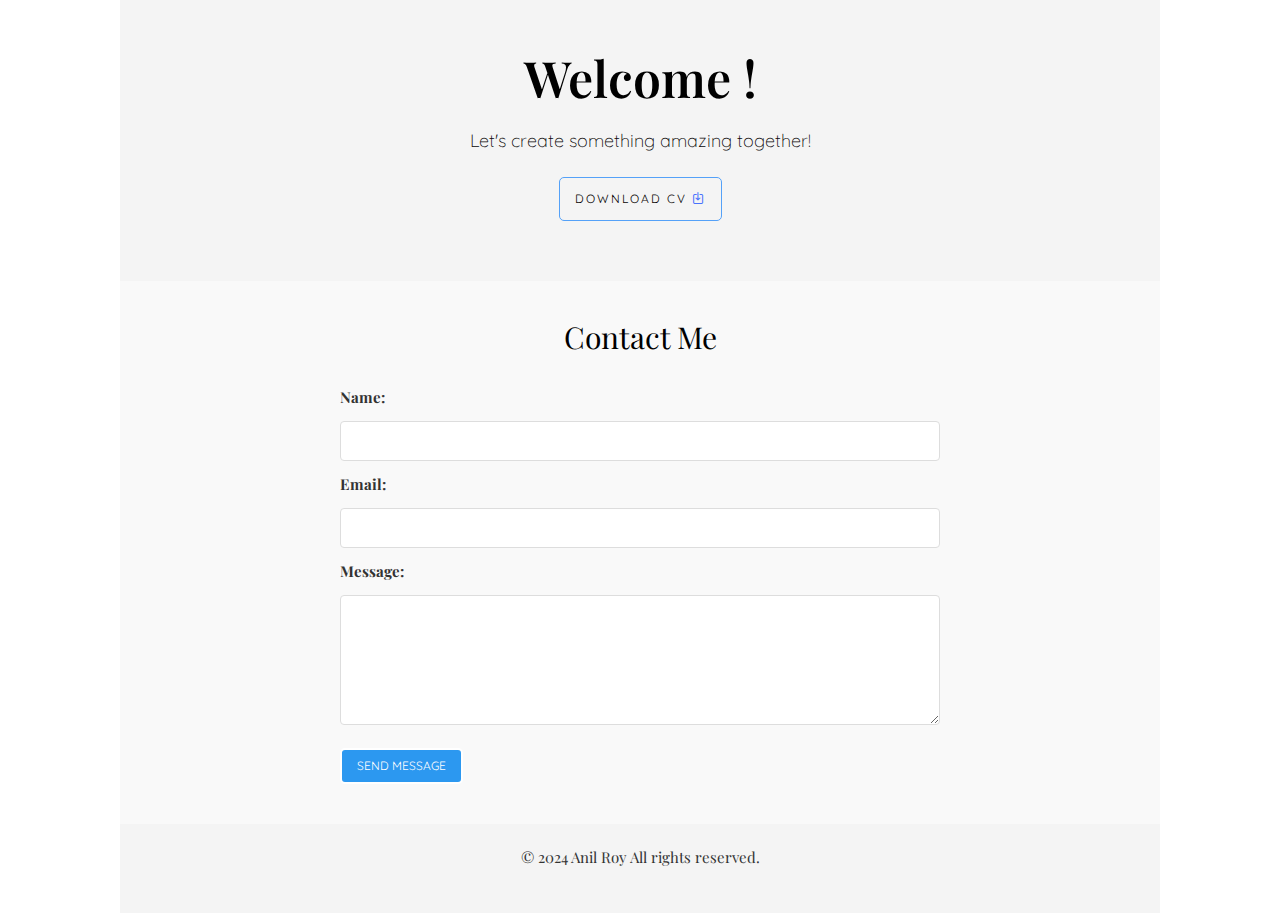
==== commit cdd6bc8c: "Hiring page design updated" ====
--- a/hirig.html
+++ b/hirig.html
@@ -43,7 +43,7 @@
         <h1>Welcome !</h1>
         <p>Let's create something amazing together!</p>
         <div class="desc">
-             <p><a class="hire-me-button" href="./document/resume.pdf">Download CV <i class="icon-download4"></i></a></p>
+             <p><a class="download" href="./document/resume.pdf">Download CV <i class="icon-download4"></i></a></p>
          </div>
        
     </header>
--- a/css/style1.css
+++ b/css/style1.css
@@ -1,5 +1,6 @@
 /* styles.css */
 body {
+    display: grid;
     font-family: "Playfair Display", Georgia, serif;
     margin-left: 120px;
     margin-right: 120px;
@@ -14,26 +15,31 @@
 }
 
 header h1 {
-    font-size: 60px;
-    font-weight: 700;
+    font-size: 50px;
+    font-weight: 600;
     margin: 0;
     
 }
 
 header p {
+    margin-top: 20px;
+    margin-bottom: 10px;
     font-family: "Quicksand", Arial, sans-serif;
     font-weight: 300;
     font-size: 18px;
     color: hsl(0, 23%, 3%);
 }
 
-.hire-me-button {
+.download {
     display: inline-block;
-    padding: 5px 15px;
-    font-size: 1.2em;
+    padding: 10px 15px !important;
+    font-size: 12px;
+    letter-spacing: 2px;
+    font-weight: 400;
     color: hsl(0, 33%, 2%);
     background-color:transparent !important;
-    border: 1px solid black;
+    border: 1px solid #54a1f8;
+    text-transform: uppercase;
     text-decoration: none;
     border-radius: 5px;
     transition: background-color 0.3s;
@@ -67,6 +73,7 @@
 .contact-form input,
 .contact-form textarea {
     width: 100%;
+    height: 40px;
     padding: 10px;
     margin-top: 5px;
     border: 1px solid #ddd;
@@ -83,16 +90,16 @@
     color: #fff;
     
     border: none;
-    border-radius: 4px;
+    border-radius: 5px;
     cursor: pointer;
     transition: background-color 0.3s;
     background: #2c98f0;
     color: #fff;
-    border: 2px solid #2c98f0;
+    border: 2px solid;
 }
 
 .contact-form button.submit-button:hover {
-    background-color: hwb(221 53% 3%);
+    background-color: rgb(20, 84, 223);
 }
 
 footer {
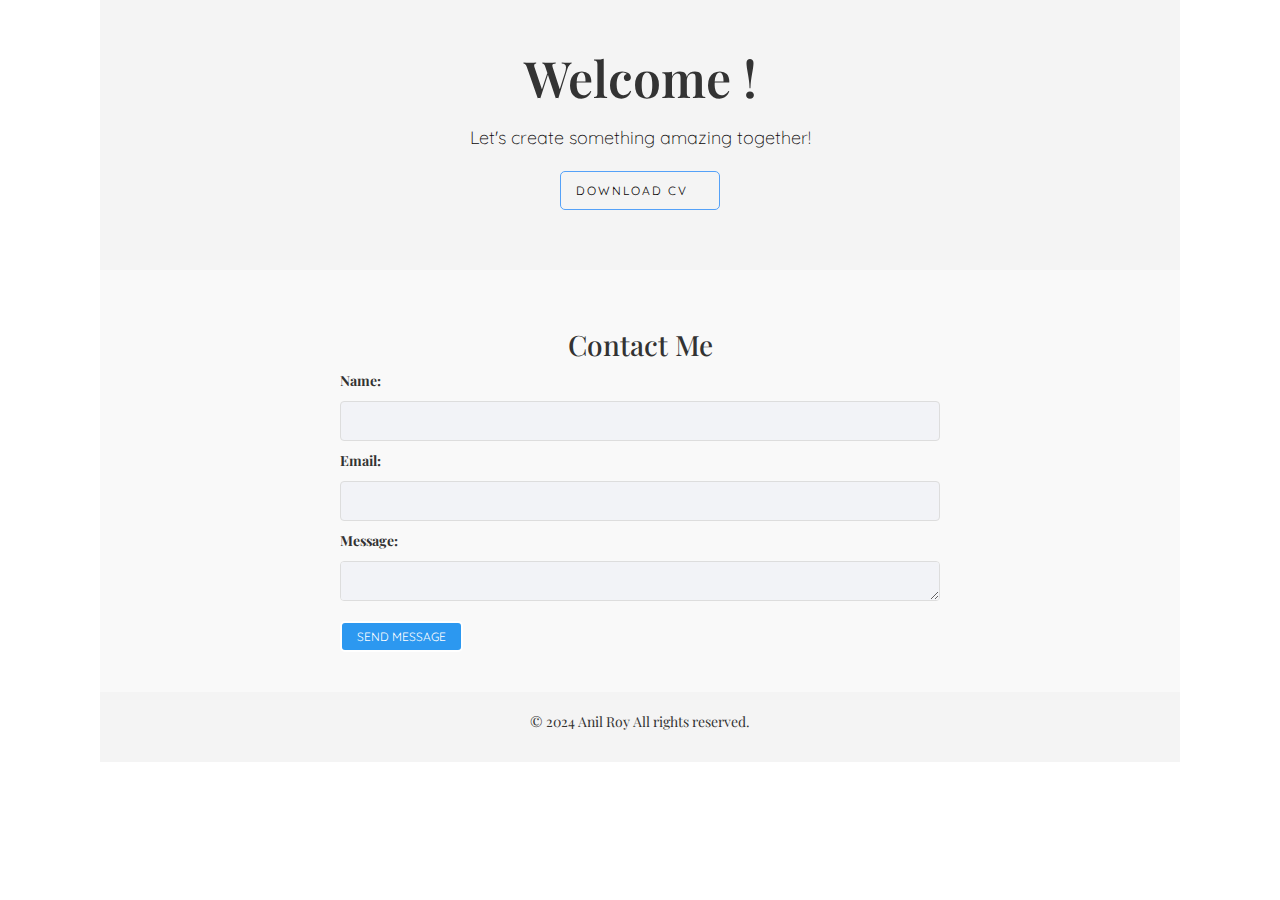
==== commit 68177695: "Theme style changed" ====
--- a/hirig.html
+++ b/hirig.html
@@ -25,7 +25,7 @@
 	<link rel="stylesheet" href="css/owl.carousel.min.css">
 	<link rel="stylesheet" href="css/owl.theme.default.min.css">
 	<!-- Theme style  -->
-	<link rel="stylesheet" href="css/style.css">
+	<!--<link rel="stylesheet" href="css/style.css">-->
 
     <link rel="stylesheet" href="./css/style1.css">
 </head>
--- a/css/style1.css
+++ b/css/style1.css
@@ -1,9 +1,8 @@
 /* styles.css */
 body {
-    display: grid;
     font-family: "Playfair Display", Georgia, serif;
-    margin-left: 120px;
-    margin-right: 120px;
+    margin-left: 100px;
+    margin-right: 100px;
     padding: 0;
     color: #333;
 }
@@ -72,6 +71,7 @@
 
 .contact-form input,
 .contact-form textarea {
+    background-color:#f2f3f7;
     width: 100%;
     height: 40px;
     padding: 10px;
@@ -87,7 +87,7 @@
     font-size: 12px;
     text-transform: uppercase;
     font-weight: 400;
-    color: #fff;
+    color: hsl(0, 23%, 94%);
     
     border: none;
     border-radius: 5px;
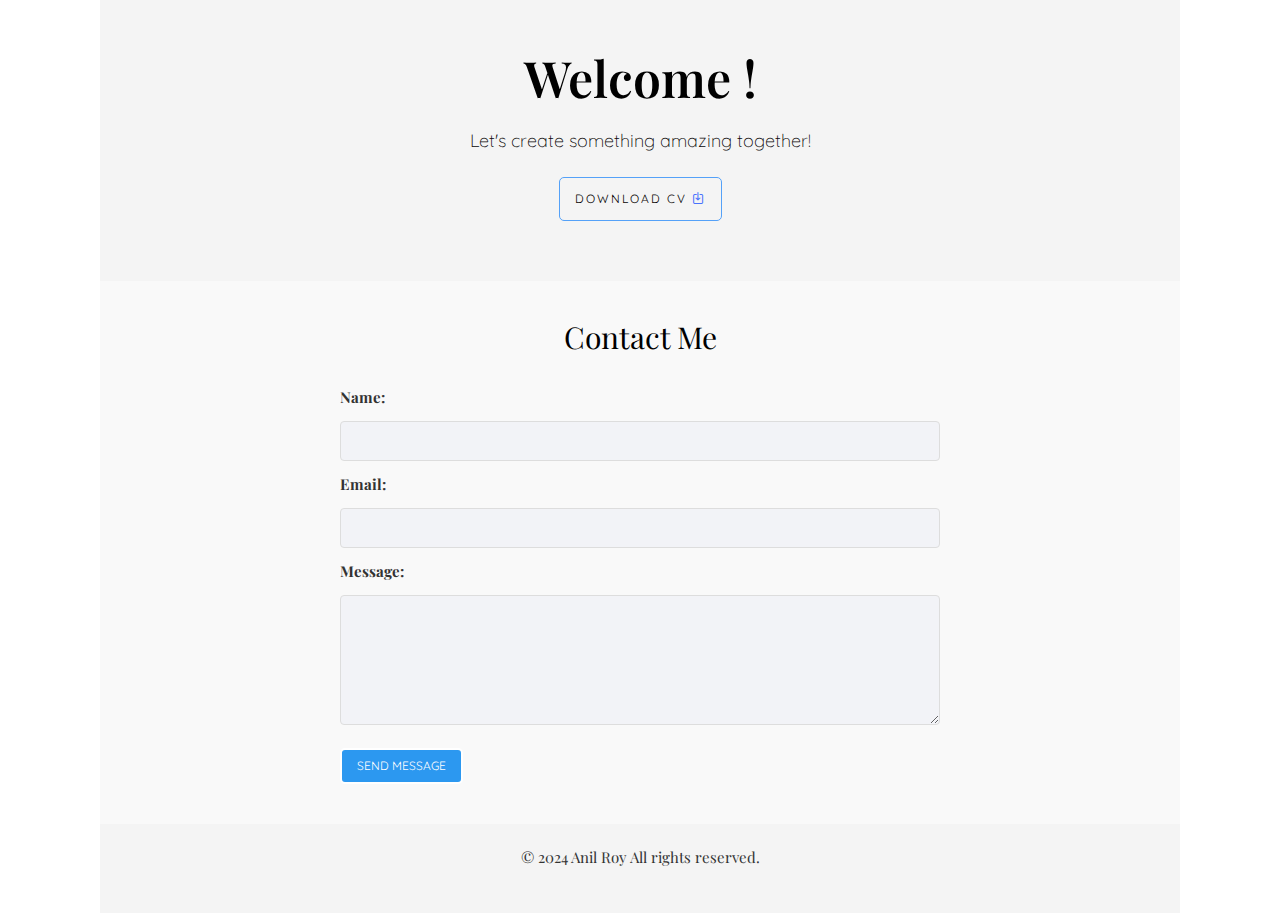
==== commit aa8eaad3: "boostrap and flexslider disabled" ====
--- a/hirig.html
+++ b/hirig.html
@@ -16,16 +16,16 @@
 	<!-- Icomoon Icon Fonts-->
 	<link rel="stylesheet" href="css/icomoon.css">
 	<!-- Bootstrap  -->
-	<link rel="stylesheet" href="css/bootstrap.css">
+	<!--<link rel="stylesheet" href="css/bootstrap.css">-->
 	<!-- Flexslider  -->
-	<link rel="stylesheet" href="css/flexslider.css">
+	<!--<link rel="stylesheet" href="css/flexslider.css">-->
 	<!-- Flaticons  -->
 	<link rel="stylesheet" href="fonts/flaticon/font/flaticon.css">
 	<!-- Owl Carousel -->
 	<link rel="stylesheet" href="css/owl.carousel.min.css">
 	<link rel="stylesheet" href="css/owl.theme.default.min.css">
 	<!-- Theme style  -->
-	<!--<link rel="stylesheet" href="css/style.css">-->
+	<link rel="stylesheet" href="css/style.css">
 
     <link rel="stylesheet" href="./css/style1.css">
 </head>
--- a/css/style1.css
+++ b/css/style1.css
@@ -1,5 +1,6 @@
 /* styles.css */
 body {
+    
     font-family: "Playfair Display", Georgia, serif;
     margin-left: 100px;
     margin-right: 100px;
